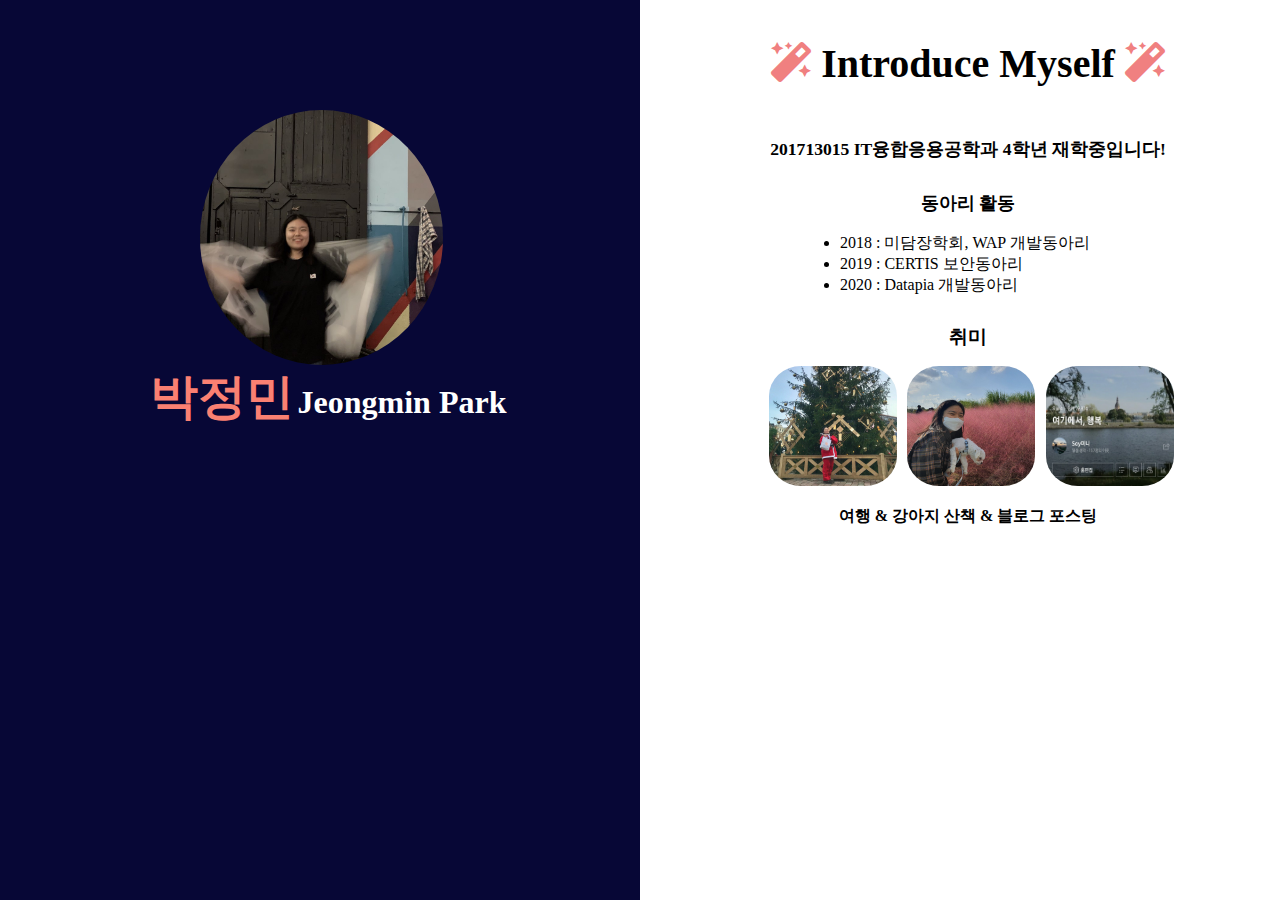
==== main.html @ 61344c33 "feat : main file" ====
<!DOCTYPE html>
<html lang="en">
<head>
    <meta charset="UTF-8">
    <meta name="viewport" content="width=device-width, initial-scale=1.0">
    <title>Document</title>
    <link rel="stylesheet" href="https://cdnjs.cloudflare.com/ajax/libs/font-awesome/5.13.1/css/all.min.css">
    <link rel="stylesheet" href="main.css">
</head>
<body>
<header id="header">
    <img class="mypic" src="me.jpg" alt="mypicture">
    <div class="name">
        <p class="kor_name">박정민</p>
        <p class="en_name">Jeongmin Park</p>
    </div>
</header>

<article id="introduce">
    <div class="title"><i class="fas fa-magic" style="color:lightcoral;"></i> Introduce Myself <i class="fas fa-magic" style="color:lightcoral;"></i></div>
    <section class="content">
    <p>201713015 IT융합응용공학과 4학년 재학중입니다!</p>
    <p class="second_title">동아리 활동</p>
    <ul>
        <li>2018 : 미담장학회, WAP 개발동아리</li>
        <li>2019 : CERTIS 보안동아리</li>
        <li>2020 : Datapia 개발동아리</li>
    </ul>
    <div class="hobby">
        <div class="second_title">취미</div>
        <p>
            <img src="christmas.jpg" alt="travel">
            <img src="puppy.jpg" alt="puppy">
            <img src="myblog.jpg" alt="blog">
            <p>여행  &  강아지 산책  &  블로그 포스팅</p>
        </p>
    </div>
    </section>
</article>
</body>
</html>
---- main.css ----
body {
    min-height: 100%;
    height: 100%;
    width:100%;
    position:relative;
    background:linear-gradient(90deg, rgb(7, 7, 54) 50%, white 50%);
}
#header{
    display:grid;
    margin:0;
    font-weight: bold;
    padding-top:8%;
    float:left;
    width:50%;
}
.mypic{
    width: 38%;
    border-radius: 50%;
    margin-left: 30%;
}
.name{
    display:inline;
    text-align: center;
}
.en_name {
    color:white;
    font-size:2em;
    display:inline;
}
.kor_name{
    color:salmon;
    font-size:3em;
    display:inline;
}

#introduce{
    float:right;
    display: grid;
    width:50%;
}
.title{
    font-weight: bold;
    font-size: 2.5em;
    text-align: center;
    padding-top:5%;
    margin-bottom:5%;
}

.content p{
    font-size:1.1em;
    font-weight: bold;
    text-align: center;
}
.content ul{
    padding-left: 30%;
}
.content li{
    font-size: 1em;
}
.second_title{
    font-size: 1.2em;
    font-weight: bold;
    text-align: center;
    padding-top:2%;
}
.hobby p{
    text-align: center;
    font-size: 1em;
    font-weight: bold;
}
.hobby img{
    width: 20%;
    height: 120px;
    border-radius:25%;
    margin-left:1%;
}
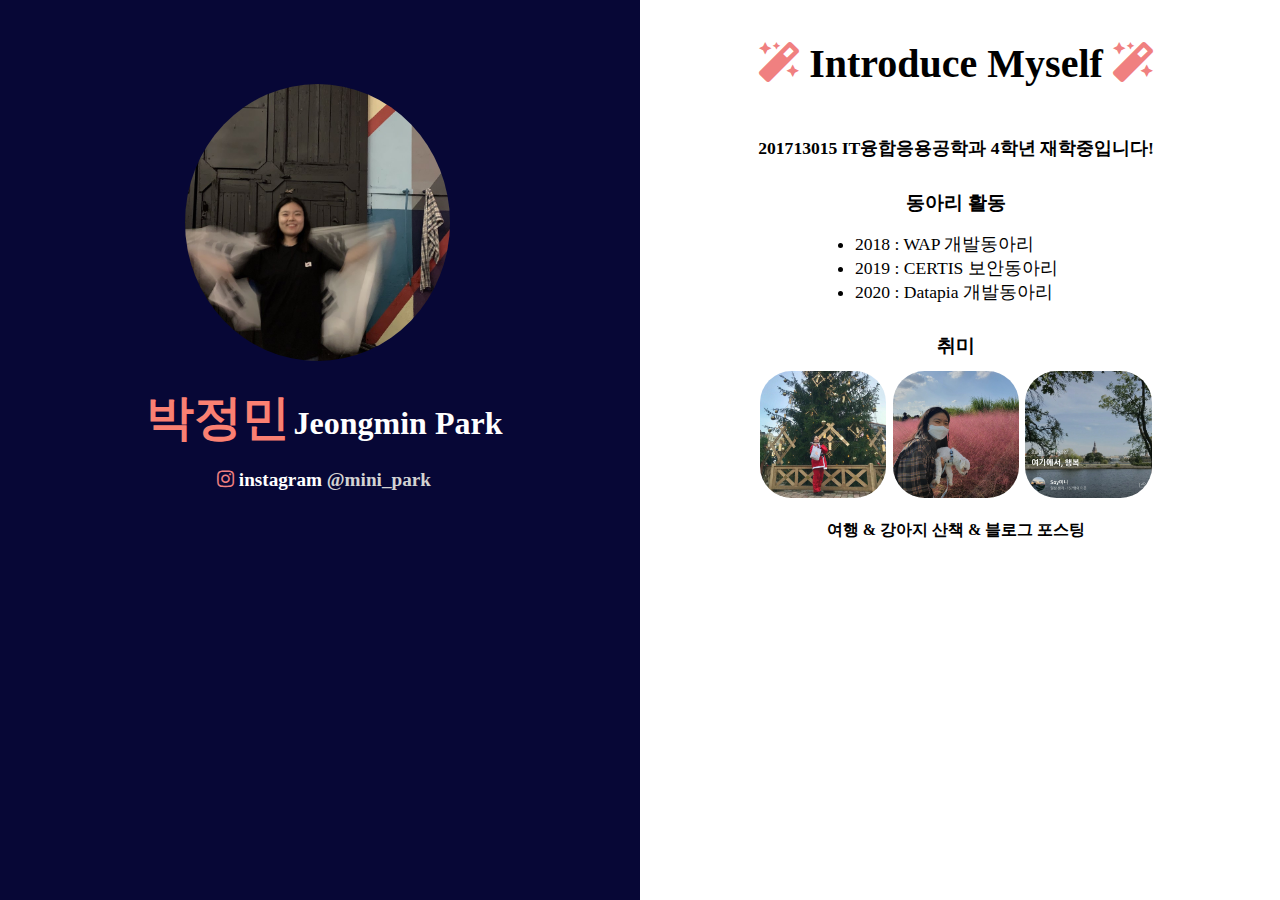
==== commit eb6cd876: "Merge pull request #10 from qwa310/pjm" ====
--- a/main.html
+++ b/main.html
@@ -8,34 +8,36 @@
     <link rel="stylesheet" href="main.css">
 </head>
 <body>
-<header id="header">
-    <img class="mypic" src="me.jpg" alt="mypicture">
+<header id="header"> <!--My picture & My name-->
+    <img src="me.jpg" alt="mypicture">
     <div class="name">
         <p class="kor_name">박정민</p>
         <p class="en_name">Jeongmin Park</p>
+        <div class="instagram"><i class="fab fa-instagram"></i> instagram <a href="https://www.instagram.com/mini__park/" target="_blank">@mini_park</a></div>
     </div>
 </header>
-
-<article id="introduce">
-    <div class="title"><i class="fas fa-magic" style="color:lightcoral;"></i> Introduce Myself <i class="fas fa-magic" style="color:lightcoral;"></i></div>
-    <section class="content">
+<article id="introduce"> <!--Introduce Page-->
+    <div class="first_title"><i class="fas fa-magic"></i> Introduce Myself <i class="fas fa-magic"></i></div>
+    <section class="content"> <!--Introduce Content-->
     <p>201713015 IT융합응용공학과 4학년 재학중입니다!</p>
-    <p class="second_title">동아리 활동</p>
+    <section id="club"> <!--Club Activity Section-->
+        <div class="second_title">동아리 활동</div>
     <ul>
-        <li>2018 : 미담장학회, WAP 개발동아리</li>
+        <li>2018 : WAP 개발동아리</li>
         <li>2019 : CERTIS 보안동아리</li>
         <li>2020 : Datapia 개발동아리</li>
     </ul>
-    <div class="hobby">
+    </section>
+    <section id="hobby"> <!--Hobby Section-->
         <div class="second_title">취미</div>
-        <p>
+        <p class="img_group">
             <img src="christmas.jpg" alt="travel">
             <img src="puppy.jpg" alt="puppy">
             <img src="myblog.jpg" alt="blog">
-            <p>여행  &  강아지 산책  &  블로그 포스팅</p>
         </p>
-    </div>
+        <p>여행  &  강아지 산책  &  블로그 포스팅</p>
+    </section>
     </section>
 </article>
 </body>
-</html>+</html>
--- a/main.css
+++ b/main.css
@@ -1,44 +1,61 @@
+html{
+    display:inline-flex;
+}
 body {
     min-height: 100%;
     height: 100%;
     width:100%;
-    position:relative;
+    display:inline-flex;
     background:linear-gradient(90deg, rgb(7, 7, 54) 50%, white 50%);
 }
 #header{
-    display:grid;
+    display:inline-flex;
+    flex-direction:column;
     margin:0;
     font-weight: bold;
-    padding-top:8%;
-    float:left;
+    padding-top:6%;
     width:50%;
+    height:50%;
 }
-.mypic{
-    width: 38%;
+#header img{
+    width: 42%;
     border-radius: 50%;
-    margin-left: 30%;
+    margin-left: 28%;
 }
 .name{
-    display:inline;
+    margin-top:4%;
     text-align: center;
 }
 .en_name {
+    display: inline;
     color:white;
     font-size:2em;
-    display:inline;
+    margin:0;
 }
 .kor_name{
+    display: inline;
     color:salmon;
     font-size:3em;
-    display:inline;
+    margin:0;
 }
-
+.instagram i{
+    color:lightcoral;
+}
+.instagram{
+    font-size:1.2em;
+    color:white;
+    margin-top:3%;
+}
+.instagram a{
+    text-decoration: none;
+    color:lightgray;
+}
 #introduce{
-    float:right;
-    display: grid;
+    display:inline-flex;
+    flex-direction:column;
     width:50%;
 }
-.title{
+.first_title{
     font-weight: bold;
     font-size: 2.5em;
     text-align: center;
@@ -46,16 +63,19 @@
     margin-bottom:5%;
 }
 
+.first_title i{
+    color:lightcoral;
+}
 .content p{
     font-size:1.1em;
     font-weight: bold;
     text-align: center;
 }
-.content ul{
-    padding-left: 30%;
+#club ul{
+    padding-left: 34%; 
 }
-.content li{
-    font-size: 1em;
+#club li{
+    font-size: 1.1em;
 }
 .second_title{
     font-size: 1.2em;
@@ -63,15 +83,22 @@
     text-align: center;
     padding-top:2%;
 }
-.hobby p{
+#hobby p{ 
+    margin-top:1%;
     text-align: center;
     font-size: 1em;
     font-weight: bold;
 }
-.hobby img{
+.img_group{
+    display: inline-flex;
     width: 20%;
-    height: 120px;
+    height: 40%;
+    padding-left:18%;
+    padding-top:1%;
+}
+#hobby img{ 
+    width: 100%;
+    height: 100%;
     border-radius:25%;
-    margin-left:1%;
+    margin-left:5%;
 }
-
